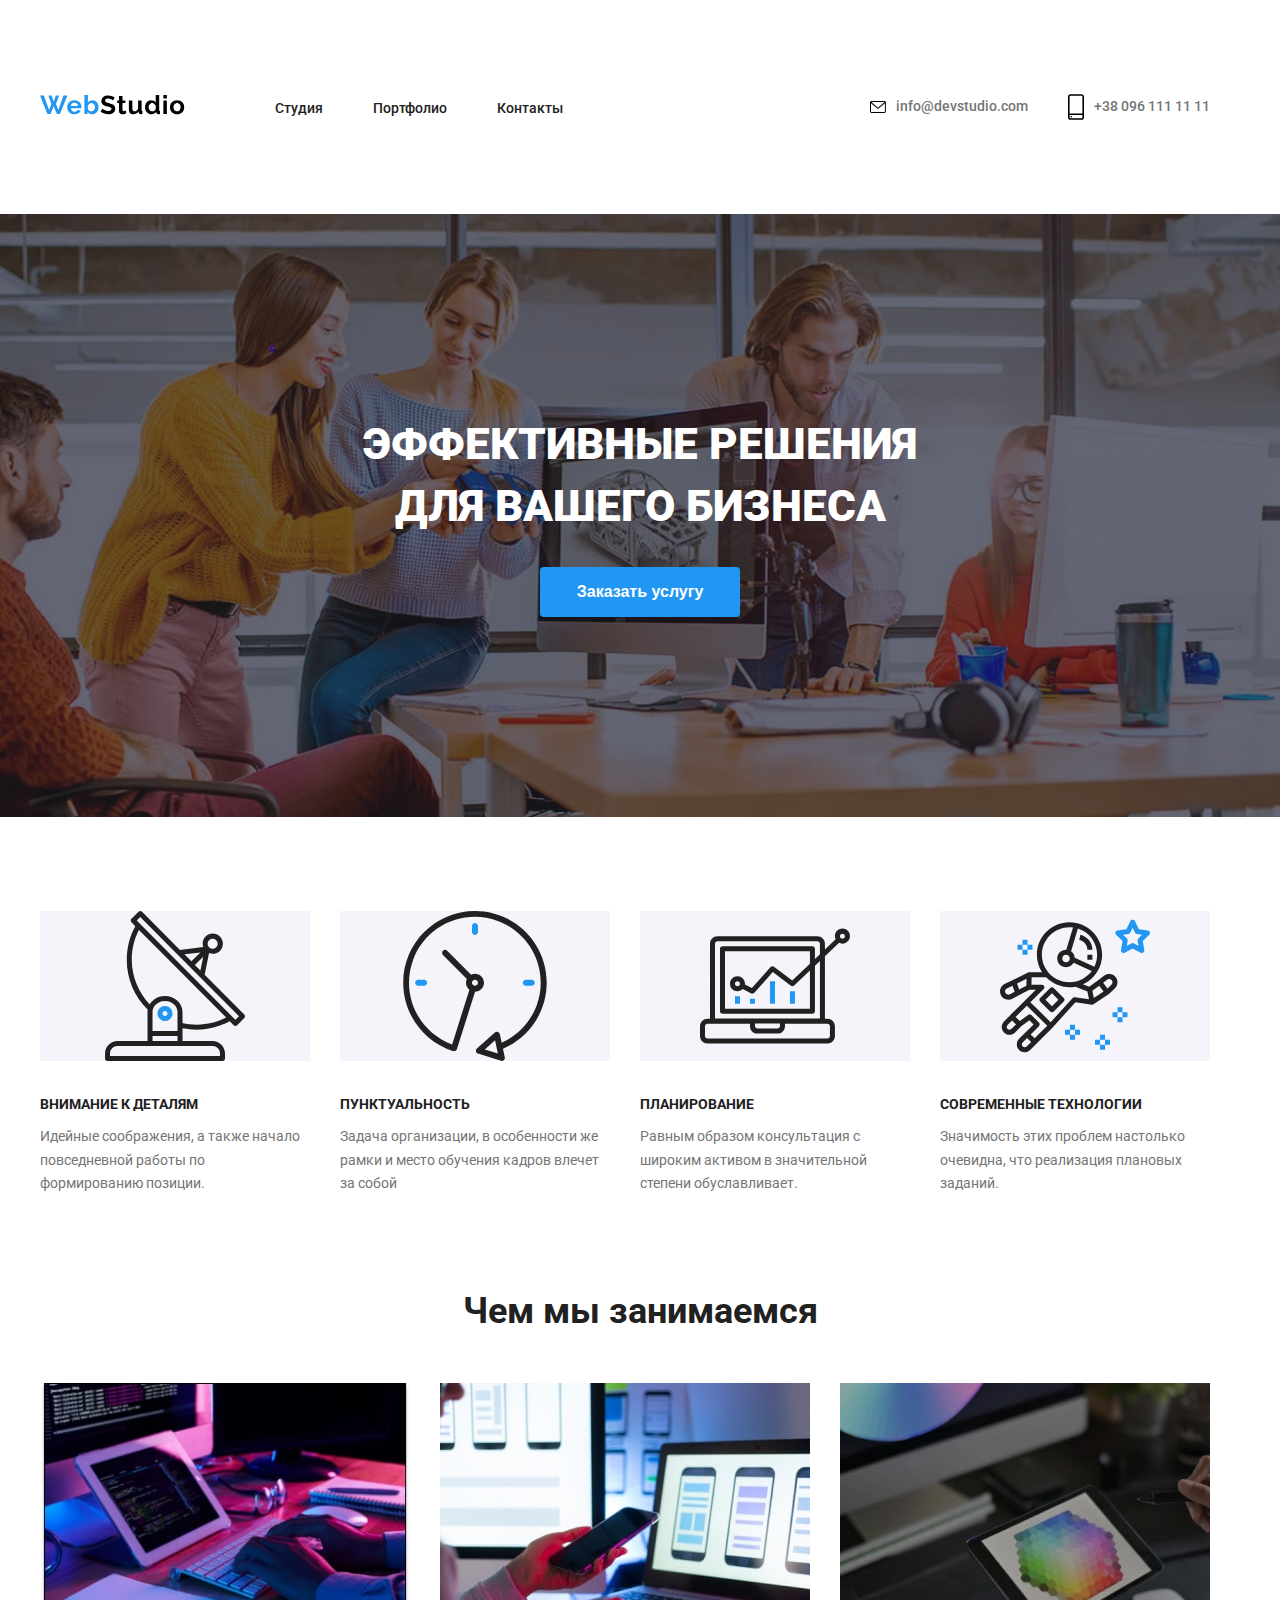
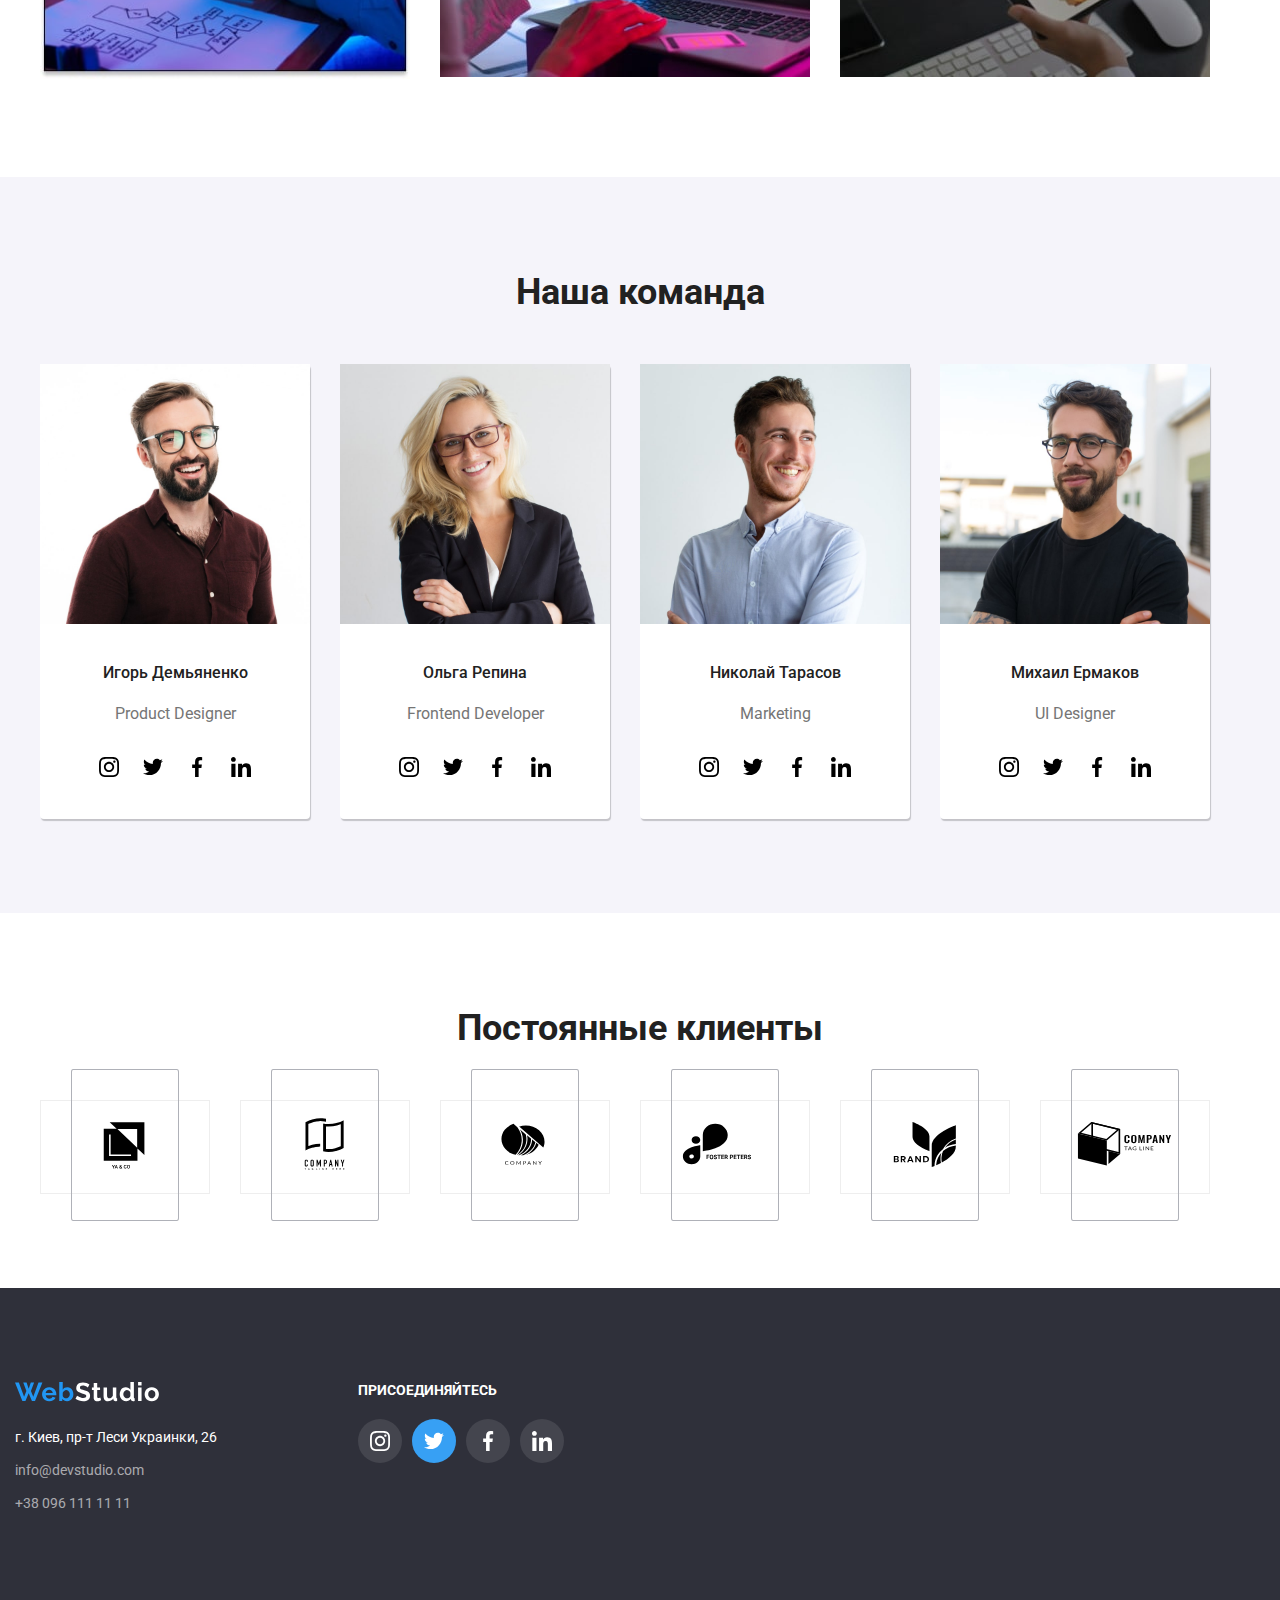
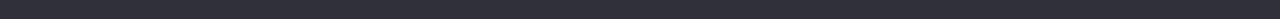
==== index.html @ 352a44be "Add files via upload" ====
<!DOCTYPE html>
<html lang="ru">

<head>
    <meta charset="UTF-8">
    <meta http-equiv="X-UA-Compatible" content="IE=edge">
    <meta name="viewport" content="width=device-width, initial-scale=1.0">
    <title>Document</title>
    <link rel="stylesheet" href="css/style.css">
    <link rel="preconnect" href="https://fonts.googleapis.com">
    <link rel="preconnect" href="https://fonts.gstatic.com" crossorigin>
    <link
        href="https://fonts.googleapis.com/css2?family=Raleway:wght@700&family=Roboto:wght@400;500;700;900&display=swap"
        rel="stylesheet">
    <link rel="stylesheet"
        href="https://cdnjs.cloudflare.com/ajax/libs/modern-normalize/1.0.0/modern-normalize.min.css"
        integrity="sha512-ISS7cAi1PEhQ8jnbJpJZMd29NlhNj4AWYyLOSp2CE/CsHxTCu+r+t0D2yoJudVrd0/8fTVPUVDzY5Tvli75u/g=="
        crossorigin="anonymous" />
</head>

<body>
    <header class="header">
        <div class="container">
            <nav class="header-navigation">
                <a href="" class="header-logo">
                    <img src="./images/logo.svg" alt="Лого сайта"></a>
                <ul class="header-list list">
                    <li class="header-item">
                        <a class="header-link link" href="index.html">Студия</a>
                    </li>
                    <li class="header-item">
                        <a class="header-link link" href="portfolio.html">Портфолио</a>
                    </li>
                    <li class="header-item">
                        <a class="header-link link" href="">Контакты</a>
                    </li>
                </ul>
            </nav>
            <ul class="header-contact list">
                <li class="header-contact-item"> 
                          <svg class="header-mail link" width="16" , hight="12">
                        <use href="./images/sprite.svg#icon-mail" ></use>
                    </svg>
                    <a class="header-mail link" href="mailto:info@devstudio.com"> info@devstudio.com</a>
                </li>
                <li class="header-contact-item">
                    <svg class="header-mail link" width="16" , hight="12">
                        <use href="./images/sprite.svg#icon-smartphone"></use>
                    </svg>
                    <a class="header-tel link" href="tel:+380961111111">+38 096 111 11 11</a>
                </li>
            </ul>
        </div>
    </header>
    <main>
        <section class="hero-one">
            <div class="container">
                <h1 class="hero-one-title">Эффективные решения <br> для вашего бизнеса</h1>
                <button class="hero-one-main-button" type="button">Заказать услугу</button>
            </div>
        </section>
        <section class="hero">
            <div class="container">
                <h2 hidden>Качества компании</h2>
                <ul class="hero-list">
                    <li class="hero-item list">
                        <svg class="hero-logo link" width="270", hight="120" >
                            <use href="./images/sprite.svg#icon-antenna"></use>
                        </svg>
                        <h3 class="hero-item-title">Внимание к деталям</h3>
                        <p class="hero-item-text">Идейные соображения, а также начало повседневной работы по
                            формированию
                            позиции.</p>
                    </li>
                    <li class="hero-item list">
                        <svg class="hero-logo link" width="270" , hight="120">
                            <use href="./images/sprite.svg#icon-clock"></use>
                        </svg>
                        <h3 class="hero-item-title">Пунктуальность</h3>
                        <p class="hero-item-text">Задача организации, в особенности же рамки и место обучения кадров
                            влечет
                            за собой</p>
                    </li>
                    <li class="hero-item list">
                        <svg class="hero-logo link" width="270" , hight="120">
                            <use href="./images/sprite.svg#icon-diagram"></use>
                        </svg>
                        <h3 class="hero-item-title">Планирование</h3>
                        <p class="hero-item-text">Равным образом консультация с широким активом в значительной степени
                            обуславливает.</p>
                    </li>
                    <li class="hero-item list">
                        <svg class="hero-logo link" width="270" , hight="120">
                            <use href="./images/sprite.svg#icon-astronaut"></use>
                        </svg>
                        <h3 class="hero-item-title">Современные технологии</h3>
                        <p class="hero-item-text">Значимость этих проблем настолько очевидна, что реализация плановых
                            заданий.</p>
                    </li>
                </ul>
            </div>
        </section>
        <section class="about section">
            <div class="container">
                <h2 class="about-name">Чем мы занимаемся</h2>
                <ul class="about-list list">
                    <li class="about-item">
                        <img src="./images/box1.jpg" alt="сайты" width="370">
                    </li>
                    <li class="about-item">
                        <img src="./images/box2.jpg" alt="приложения" width="370">
                    </li>
                    <li class="about-item">
                        <img src="./images/box3.jpg" alt="дизайн" width="370">
                    </li>
                </ul>
            </div>
        </section>
        <section class="team section">
            <div class="container">
                <h2 class="team-title">Наша команда</h2>
                <ul class="team-list list">
                    <li class="team-item">
                        <img src="./images/card1.jpg" alt="Игорь Демьяненко" width="270">
                        <h3 class="team-name">Игорь Демьяненко</h3>
                        <p class="team-work" lang="en"> Product Designer </p>
                            <ul class="team-socials socials-list list">
                                <li class="socials-item">
                                    <a href="" class="socials-link link">
                                        <svg class="socials-icon" width="20" , hight="20">
                                            <use href="./images/sprite.svg#icon-instagram"> </use> 
                                        </svg>
                                    </a> 
                                </li>
                                <li class="socials-item">
                                    <a href="" class="socials-link link">
                                        <svg class="socials-icon" width="20" , hight="20">
                                            <use href="./images/sprite.svg#icon-twitter"> </use>
                                        </svg>
                                    </a>
                                </li>
                                <li class="socials-item">
                                    <a href="" class="socials-link link">
                                        <svg class="socials-icon" width="20" , hight="20">
                                            <use href="./images/sprite.svg#icon-facebook"> </use>
                                        </svg>
                                    </a>
                                </li>
                                <li class="socials-item">
                                    <a href="" class="socials-link link">
                                        <svg class="socials-icon" width="20" , hight="20">
                                            <use href="./images/sprite.svg#icon-linkedin"> </use>
                                        </svg>
                                    </a>
                                </li>
                            </ul>
                    </li>
                    <li class="team-item">
                        <img src="./images/card2.jpg" alt="Ольга Репина" width="270">
                        <h3 class="team-name">Ольга Репина</h3>
                        <p class="team-work" lang="en"> Frontend Developer </p>
                        <ul class="team-socials socials-list list">
                            <li class="socials-item">
                                <a href="" class="socials-link link">
                                    <svg class="socials-icon" width="20" , hight="20">
                                        <use href="./images/sprite.svg#icon-instagram"> </use>
                                    </svg>
                                </a>
                            </li>
                            <li class="socials-item">
                                <a href="" class="socials-link link">
                                    <svg class="socials-icon" width="20" , hight="20">
                                        <use href="./images/sprite.svg#icon-twitter"> </use>
                                    </svg>
                                </a>
                            </li>
                            <li class="socials-item">
                                <a href="" class="socials-link link">
                                    <svg class="socials-icon" width="20" , hight="20">
                                        <use href="./images/sprite.svg#icon-facebook"> </use>
                                    </svg>
                                </a>
                            </li>
                            <li class="socials-item">
                                <a href="" class="socials-link link">
                                    <svg class="socials-icon" width="20" , hight="20">
                                        <use href="./images/sprite.svg#icon-linkedin"> </use>
                                    </svg>
                                </a>
                            </li>
                        </ul>
                    </li>
                    <li class="team-item">
                        <img src="./images/card3.jpg" alt="Николай Тарасов" width="270">
                        <h3 class="team-name">Николай Тарасов</h3>
                        <p class="team-work" lang="en"> Marketing </p>
                            <ul class="team-socials socials-list list">
                                <li class="socials-item">
                                    <a href="" class="socials-link link">
                                        <svg class="socials-icon" width="20" , hight="20">
                                            <use href="./images/sprite.svg#icon-instagram"> </use>
                                        </svg>
                                    </a>
                                </li>
                                <li class="socials-item">
                                    <a href="" class="socials-link link">
                                        <svg class="socials-icon" width="20" , hight="20">
                                            <use href="./images/sprite.svg#icon-twitter"> </use>
                                        </svg>
                                    </a>
                                </li>
                                <li class="socials-item">
                                    <a href="" class="socials-link link">
                                        <svg class="socials-icon" width="20" , hight="20">
                                            <use href="./images/sprite.svg#icon-facebook"> </use>
                                        </svg>
                                    </a>
                                </li>
                                <li class="socials-item">
                                    <a href="" class="socials-link link">
                                        <svg class="socials-icon" width="20" , hight="20">
                                            <use href="./images/sprite.svg#icon-linkedin"> </use>
                                        </svg>
                                    </a>
                                </li>
                            </ul>
                    </li>
                    <li class="team-item">
                        <img src="./images/card4.jpg" alt="Михаил Ермаков" width="270">
                        <h3 class="team-name">Михаил Ермаков</h3>
                        <p class="team-work" lang="en"> UI Designer </p>
                            <ul class="team-socials socials-list list">
                                <li class="socials-item">
                                    <a href="" class="socials-link link">
                                        <svg class="socials-icon" width="20" , hight="20">
                                            <use href="./images/sprite.svg#icon-instagram"> </use>
                                        </svg>
                                    </a>
                                </li>
                                <li class="socials-item">
                                    <a href="" class="socials-link link">
                                        <svg class="socials-icon" width="20" , hight="20">
                                            <use href="./images/sprite.svg#icon-twitter"> </use>
                                        </svg>
                                    </a>
                                </li>
                                <li class="socials-item">
                                    <a href="" class="socials-link link">
                                        <svg class="socials-icon" width="20" , hight="20">
                                            <use href="./images/sprite.svg#icon-facebook"> </use>
                                        </svg>
                                    </a>
                                </li>
                                <li class="socials-item">
                                    <a href="" class="socials-link link">
                                        <svg class="socials-icon" width="20" , hight="20">
                                            <use href="./images/sprite.svg#icon-linkedin"> </use>
                                        </svg>
                                    </a>
                                </li>
                            </ul>
                    </li>
                </ul>
            </div>
        </section>
        <section class="clients section">
            <div class="container">
                <h2 class="clients-title">Постоянные клиенты</h2>
                <ul class="clients-list list">
                    <li class="clients-item  ">
                        <a href=""class="clients-link link">
                         <svg class="client-icon" width="106" , hight="60">
                                <use href="./images/sprite.svg#icon-cl1"> </use>
                         </svg>
                        </a>
                    </li>
                    <li class="clients-item ">
                        <a href="" class="clients-link link">
                        <svg class="client-icon" width="106" , hight="60">
                            <use href="./images/sprite.svg#icon-cl2"> </use>
                        </svg>
                        </a>
                    </li>
                    <li class="clients-item ">
                        <a href="" class="clients-link link">
                        <svg class="client-icon" width="106" , hight="60">
                            <use href="./images/sprite.svg#icon-cl3"> </use>
                        </svg>
                        </a>
                    </li>
                    <li class="clients-item ">
                        <a href="" class="clients-link link">
                        <svg class="client-icon" width="106" , hight="60">
                            <use href="./images/sprite.svg#icon-cl4"> </use>
                        </svg>
                        </a>
                    </li>
                    <li class="clients-item ">
                        <a href="" class="clients-link link">
                        <svg class="client-icon" width="106" , hight="60">
                            <use href="./images/sprite.svg#icon-cl5"> </use>
                        </svg>
                        </a>
                    </li>
                    <li class="clients-item ">
                        <a href="" class="clients-link link">
                        <svg class="client-icon" width="106" , hight="60">
                            <use href="./images/sprite.svg#icon-cl6"> </use>
                        </svg>
                        </a>
                    </li>
                </ul>
            </div>
        </section>
    </main>
    <footer class="contact section">
        <div class="contact-title container ">
            <a href=""><img src="images/logo2.svg" alt="Лого сайта"></a>
                <ul class="contact-list list">
                    <li class="contact-item">
                        <p class="contact-item-adress link"> г. Киев, пр-т Леси Украинки, 26 </p>
                    </li>
                    <li class="contact-item">
                        <a class="contact-item-mail link" href="mailto:info@devstudio.com">info@devstudio.com</a>
                    </li>
                    <li class="contact-item">
                        <a class="contact-item-tel link" href="tel:+380961111111">+38 096 111 11 11</a>
                    </li>
                </ul>
        </div>
        <div class="container join">
            <h2 class="join-title">ПРИСОЕДИНЯЙТЕСЬ</h2>
            <ul class="join-list list">
                <li class="join-item">
                    <a href="" class="join-link link">
                        <svg class="join-icon" width="20" , hight="20">
                            <use href="./images/sprite.svg#icon-inst"> </use>
                        </svg>
                    </a>
                </li>
                <li class="join-item">
                    <a href="" class="join-link link">
                        <svg class="join-icon" width="20" , hight="20">
                            <use href="./images/sprite.svg#icon-twit"> </use>
                        </svg>
                    </a>
                </li>
                <li class="join-item">
                    <a href="" class="join-link link">
                        <svg class="join-icon" width="20" , hight="20">
                            <use href="./images/sprite.svg#icon-fac"> </use>
                        </svg>
                    </a>
                </li>
                <li class="join-item">
                    <a href="" class="join-link link">
                        <svg class="join-icon" width="20" , hight="20">
                            <use href="./images/sprite.svg#icon-link"> </use>
                        </svg>
                    </a>
                </li>
            </ul>

        </div>
    </footer>
</body>

</html>
---- css/style.css ----
:root {
  --main-title-color: #757575;
  --secondary-title-color: #000000;
  --main-text-color: #212121;
  --secondary-text-color: #ffffff;
  --accent-color: #2196f3;
}
/*-----HEADER------*/
body {
  font-family: Roboto, Raleway;
  margin: 0;
}

p,
h1,
h2,
h3,
h4,
h5,
h6 {
  margin-top: 0;
  margin-bottom: 0;
}
ul {
  margin-top: 0;
  margin-bottom: 0;
  padding-left: 0;
}
.list {
  list-style: none;
}
.link {
  text-decoration: none;
}
.section {
  padding-top: 94px;
  padding-bottom: 94px;
}
.header {
  padding-bottom: 32px;
  padding-top: 32px;
}
.container {
  width: 1200px;
  padding-left: 15px;
  padding-right: 15px;
  margin: 0 auto;
}
.header .container {
  display: flex;
}
.header-logo {
  margin-right: 90px;
}
.header-navigation {
  display: flex;
  align-items: center;
}
.header-list {
  display: flex;
}
.header-item:not(:last-child) {
  margin-right: 50px;
}
.header-contact-item {
  margin-right: 30px;
}
.header-contact {
  display: flex;
  margin-left: auto;
}
.header-link {
  font-weight: 500;
  font-size: 14px;
  line-height: 1.12;
  letter-spacing: 2%;
  color: var(--main-text-color);
}
.header-item :hover,
.header-item :focus {
  color: var(--accent-color);
}
.header-mail {
  margin-right: 10px;
  font-weight: 500;
  font-size: 14px;
  line-height: 1.12;
  letter-spacing: 2%;
  color: var(--main-title-color);
}
.header-tel {
  font-weight: 500;
  font-size: 14px;
  line-height: 1.12;
  letter-spacing: 2%;
  color: var(--main-title-color);
}
.header-contact-item {
  display: flex;
  align-items: center;
}
.header-contact :hover,
.header-contact :focus {
  color: var(--accent-color);
}
.header-mail: {
  caret-color: auto;
}

/*----HERO-title----*/
.hero-one {
  padding-top: 200px;
  padding-bottom: 200px;
  background-image: linear-gradient(
      rgba(47, 48, 58, 0.4),
      rgba(47, 48, 58, 0.4)
    ),
    url(../images/hero/hero-bg.jpg);
  background-repeat: no-repeat;
  background-position: center;
  background-size: cover;
}
.hero {
  display: flex;
  padding-top: 94px;
}
.hero-one-title {
  font-weight: 900;
  font-size: 44px;
  line-height: 1.4;
  text-align: center;
  text-transform: uppercase;
  letter-spacing: 6%;
  color: var(--secondary-text-color);
  margin-bottom: 30px;
}
.hero-one {
  background-color: #2f303a;
}
.hero-one-main-button {
  width: 200px;
  height: 50px;
  font-weight: 700;
  font-size: 16px;
  line-height: 1.9;
  letter-spacing: 6%;
  color: var(--secondary-text-color);
  background-color: var(--accent-color);
  border: 700px;
  border-radius: 4px;
  display: block;
  margin: 0 auto;
}
/*--------HERO------*/
.hero-list {
  display: flex;
}
.hero-logo {
  background-color: #f5f4fa;
}
.hero-item {
  min-width: 270px;
  margin-right: 30px;
}
.hero-item-title {
  font-weight: 700;
  font-size: 14px;
  line-height: 1.4;
  text-transform: uppercase;
  letter-spacing: 3%;
  margin-top: 30px;
  margin-bottom: 10px;
  color: var(--main-text-color);
}
.hero-item-text {
  font-weight: 400;
  font-size: 14px;
  line-height: 1.7;
  letter-spacing: 3%;
  color: var(--main-title-color);
}

/*-----ABOUT-----*/

.list {
  list-style-type: style none;
}
.about-list {
  display: flex;
}
.about-item {
  margin-right: 30px;
}
.about-name {
  font-weight: 700;
  font-size: 36px;
  line-height: 1.2;
  letter-spacing: 3%;
  margin-bottom: 50px;
  text-align: center;
  color: var(--main-text-color);
}

/*---------TEAM---------*/

.team {
  background-color: #f5f4fa;
}
.team-title {
  font-weight: 700;
  font-size: 36px;
  line-height: 1.2;
  letter-spacing: 3%;
  margin-bottom: 50px;
  text-align: center;
  color: var(--main-text-color);
}
.team-list {
  display: flex;
}
.team-item {
  margin-right: 30px;
  border: 1px;
  background-color: #ffffff;
  text-align: center;
  box-shadow: 1px 2px 1px 0px rgba(0, 0, 0, 0.2);
  border-radius: 4px;
}
.team-name {
  margin-top: 30px;
  margin-bottom: 10px;
  font-weight: 500;
  font-size: 16px;
  line-height: 1.9;
  letter-spacing: 3%;
  color: var(--main-text-color);
}
.team-work {
  margin-bottom: 30px;
  font-weight: 400;
  font-size: 16px;
  line-height: 1.9;
  letter-spacing: 3%;
  color: var(--main-title-color);
  margin-bottom: 16px;
}
.socials-list {
  display: flex;
  justify-content: center;
  margin-bottom: 30px;
}
.socials-item {
  width: 44px;
  height: 44px;
}
.socials-item :not(:last child) {
  margin-right: 10px;
}
.socials-link {
  width: 100%;
  height: 100%;
  display: flex;
  align-items: center;
  justify-content: center;
  border-radius: 50%;
  background-color: #ffffff;
}
.socials-link:hover,
.socials-link:focus {
  background-color: var(--accent-color);
}

.socials-link:hover .socials-icon,
.socials-link:focus .socials-icon {
  fill: var(--secondary-text-color);
}

/*---------clients---------*/

.clients-title {
  font-weight: 700;
  font-size: 36px;
  line-height: 1.2;
  letter-spacing: 3%;
  margin-bottom: 50px;
  text-align: center;
  color: var(--main-text-color);
}

.clients-list {
  display: flex;
  align-items: center;
}

.clients-item {
  width: 170px;
  height: 92px;
  margin-right: 30px;
  display: flex;
  justify-content: center;
  align-items: center;
  border: 1px solid #eeeeee;
}

.client-icon {
  border: 1px, solid #afb1b8;
  border-radius: 2%;
}

.clients-item:hover .clients-link,
.clients-item:focus .clients-link {
  fill: var(--accent-color);
  border: var(--accent-color);
}

/*-------footer-------*/
.contact {
  display: flex;
  background-color: #2f303a;
}
.contact-title {
  width: 321px;
  margin-right: 70px;
}
.contact-list {
  margin-top: 20px;
}
.contact-item {
  margin-bottom: 9px;
}
.contact-item-adress {
  font-weight: 400;
  font-size: 14px;
  line-height: 1.7;
  letter-spacing: 3%;
  color: var(--secondary-text-color);
}
.contact-item-mail {
  font-weight: 400;
  font-size: 14px;
  line-height: 1.7;
  letter-spacing: 3%;
  color: rgba(255, 255, 255, 0.6);
}
.contact-item-tel {
  font-weight: 400;
  font-size: 14px;
  line-height: 1.7;
  letter-spacing: 3%;
  color: rgba(255, 255, 255, 0.6);
}

/*---join----*/
.join {
  display: flex;
  display: block;
}

.join-title {
  font-weight: 700;
  font-size: 14px;
  line-height: 1.2;
  letter-spacing: 3%;
  margin-bottom: 20px;
  align-items: center;
  color: var(--secondary-text-color);
}

.join-list {
  display: flex;
  align-items: center;
}
.join-item {
  width: 44px;
  height: 44px;
  margin-right: 10px;
}

.join-link {
  width: 100%;
  height: 100%;
  display: flex;
  justify-content: center;
  border-radius: 50%;
  background-color: rgba(255, 255, 255, 0.1);
}

.join-list :nth-last-child(4n-1) {
  border-radius: 50%;
  background-color: var(--accent-color);
}

/*-------------PORTFOLIO--------*/
.header-portfolio {
  border: 1px solid #ececec;
}
.menu-list {
  padding-top: 94px;
  padding-bottom: 20px;
  display: flex;
  margin-bottom: 34px;
  justify-content: center;
}
.menu-link {
  font-weight: 500;
  font-size: 16px;
  line-height: 1.6;
  letter-spacing: 3%;
  padding: 6, 22;
  border: none;
  border-radius: 4px;
  margin-right: 8px;
  color: var(--main-text-color);
  background-color: #f5f4fa;
  box-shadow: 0 0 0 0, 2px;
}

.menu-item :hover,
.menu-item :focus {
  color: var(--secondary-text-color);
  background-color: var(--accent-color);
}
.gallery {
  padding-bottom: 94px;
}
.gallery-list {
  display: flex;
  flex-wrap: wrap;
  margin-left: -30px;
  margin-top: -30px;
}
.gallery-item {
  width: 370px;
  flex-basis: ((100% - 3 * 30px)/3);
  margin-left: 30px;
  margin-top: 30px;
  border: 1px solid #eeeeee;
}
.gallery-item :hover,
.gallery-item :focus {
  box-shadow: 1px 4px 6px 0 rgba(0, 0, 0, 0.6);
}

.gallery-name {
  margin-left: 24px;
  margin-top: 20px;
  margin-bottom: 4px;
  font-weight: 700;
  font-size: 18px;
  line-height: 2;
  letter-spacing: 6%;
  color: var(--main-text-color);
}
.gallery-kind {
  margin-left: 24px;
  margin-bottom: 20px;
  font-weight: 400;
  font-size: 16px;
  line-height: 1.9;
  letter-spacing: 3%;
  color: var(--main-title-color);
}
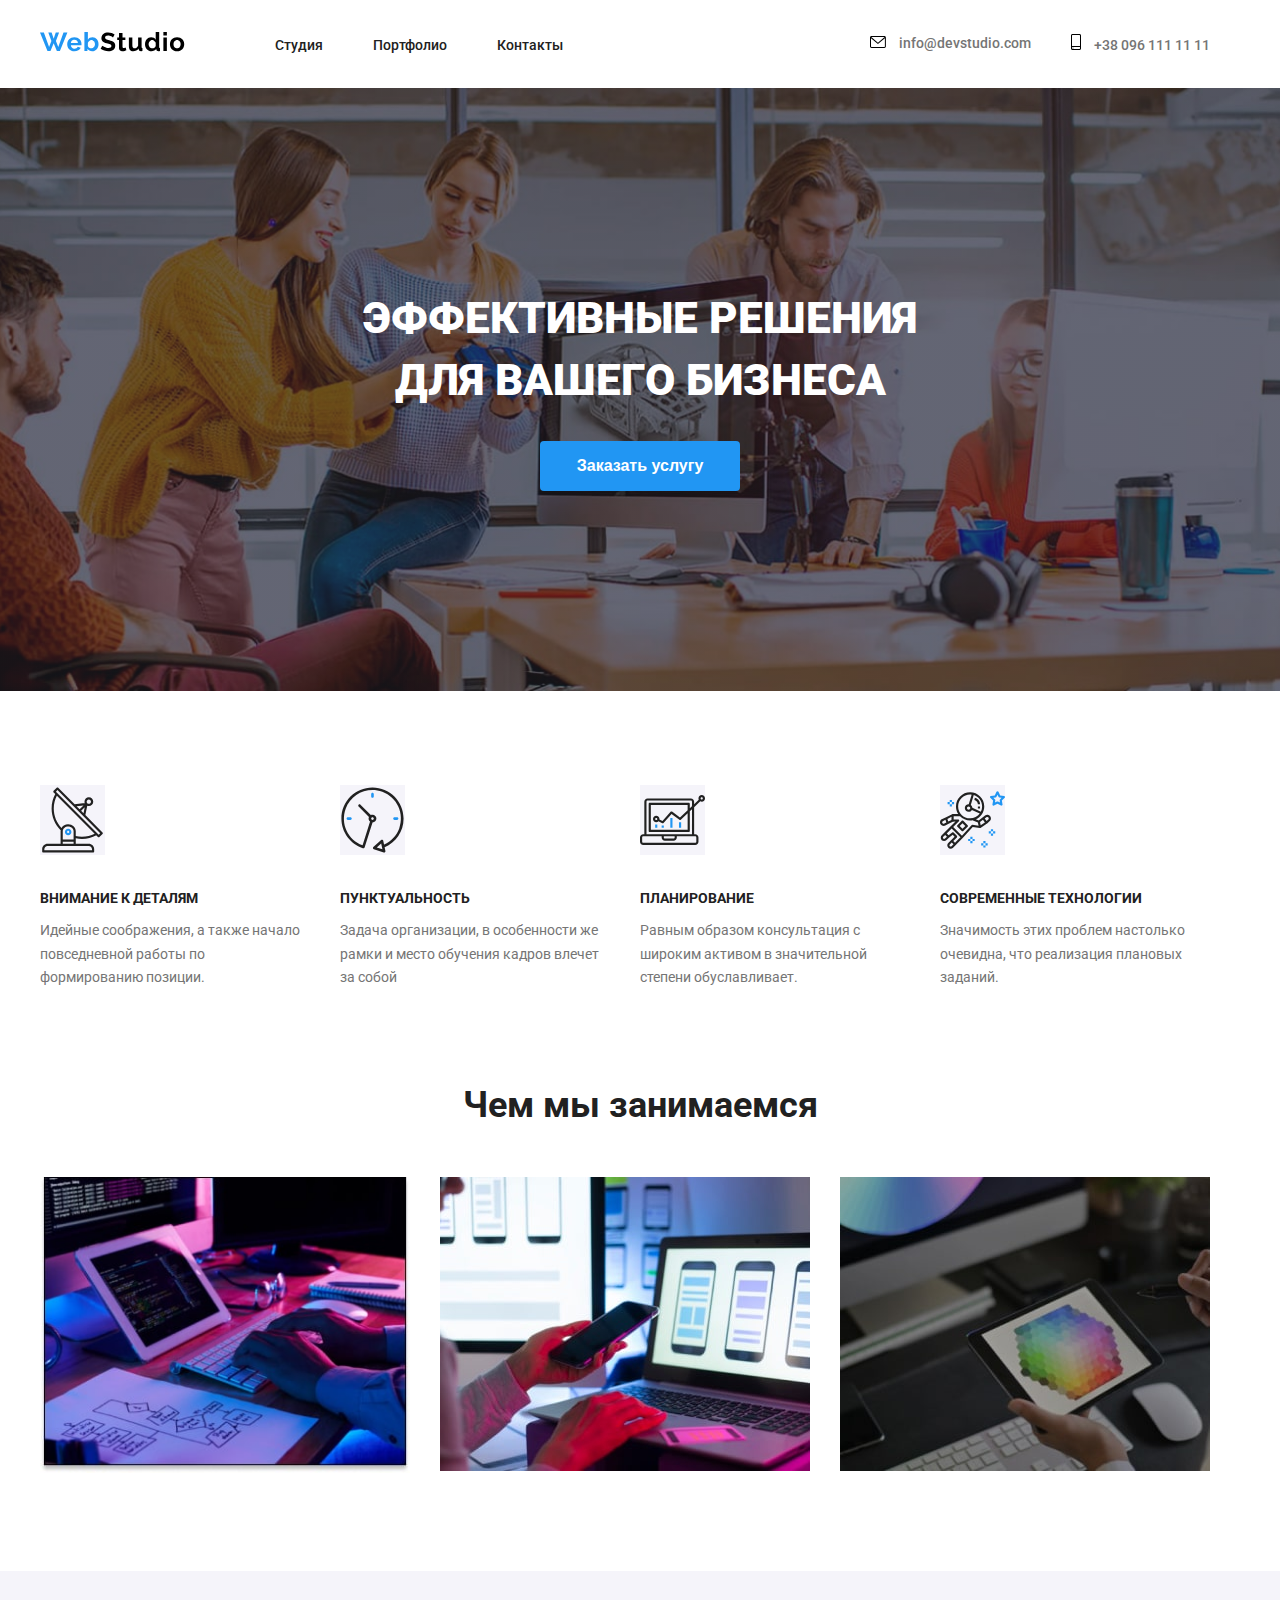
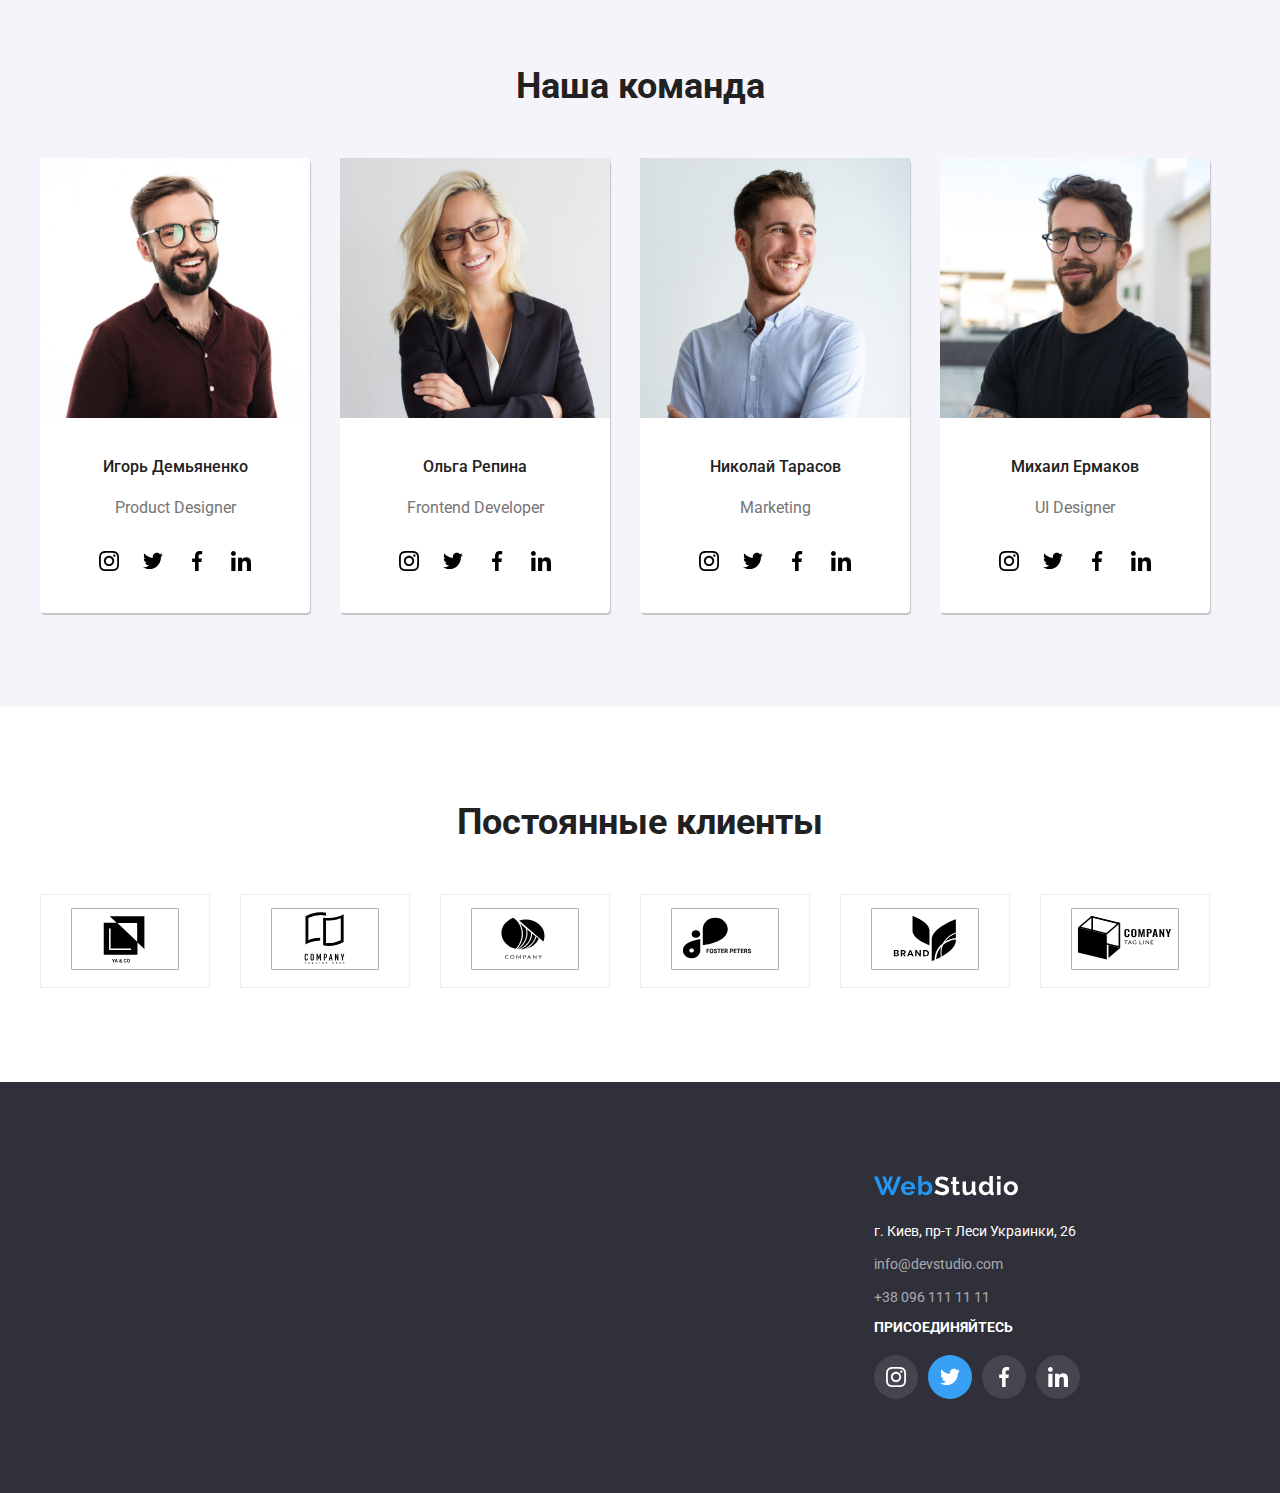
==== commit 4f037051: "Update index.html" ====
--- a/index.html
+++ b/index.html
@@ -1,3 +1,4 @@
+
 <!DOCTYPE html>
 <html lang="ru">
 
@@ -38,16 +39,18 @@
             </nav>
             <ul class="header-contact list">
                 <li class="header-contact-item"> 
-                          <svg class="header-mail link" width="16" , hight="12">
-                        <use href="./images/sprite.svg#icon-mail" ></use>
-                    </svg>
-                    <a class="header-mail link" href="mailto:info@devstudio.com"> info@devstudio.com</a>
+                    <a class="header-mail link" href="mailto:info@devstudio.com">
+                        <svg class="header-mail link" width="16" height="12">
+                            <use href="./images/sprite.svg#icon-mail"></use>
+                        </svg>
+                    info@devstudio.com</a>
                 </li>
                 <li class="header-contact-item">
-                    <svg class="header-mail link" width="16" , hight="12">
-                        <use href="./images/sprite.svg#icon-smartphone"></use>
-                    </svg>
-                    <a class="header-tel link" href="tel:+380961111111">+38 096 111 11 11</a>
+                    <a class="header-tel link" href="tel:+380961111111">
+                        <svg class="header-mail link" width="10" height="16">
+                            <use href="./images/sprite.svg#icon-smartphone"></use>
+                        </svg>
+                        +38 096 111 11 11</a>
                 </li>
             </ul>
         </div>
@@ -64,35 +67,43 @@
                 <h2 hidden>Качества компании</h2>
                 <ul class="hero-list">
                     <li class="hero-item list">
-                        <svg class="hero-logo link" width="270", hight="120" >
-                            <use href="./images/sprite.svg#icon-antenna"></use>
-                        </svg>
+                            <div class="wrapper">
+                                 <svg class="hero-logo link" width="65" height="70" >
+                                <use href="./images/sprite.svg#icon-antenna"></use>
+                                </svg>
+                            </div>
                         <h3 class="hero-item-title">Внимание к деталям</h3>
                         <p class="hero-item-text">Идейные соображения, а также начало повседневной работы по
                             формированию
                             позиции.</p>
                     </li>
                     <li class="hero-item list">
-                        <svg class="hero-logo link" width="270" , hight="120">
-                            <use href="./images/sprite.svg#icon-clock"></use>
-                        </svg>
+                            <div class="wrapper">
+                                <svg class="hero-logo link" width="65" height="70">
+                                    <use href="./images/sprite.svg#icon-clock"></use>
+                                </svg>
+                            </div>
                         <h3 class="hero-item-title">Пунктуальность</h3>
                         <p class="hero-item-text">Задача организации, в особенности же рамки и место обучения кадров
                             влечет
                             за собой</p>
                     </li>
                     <li class="hero-item list">
-                        <svg class="hero-logo link" width="270" , hight="120">
-                            <use href="./images/sprite.svg#icon-diagram"></use>
-                        </svg>
+                        <div class="wrapper">
+                                <svg class="hero-logo link" width="65" height="70">
+                                    <use href="./images/sprite.svg#icon-diagram"></use>
+                                </svg>
+                        </div>
                         <h3 class="hero-item-title">Планирование</h3>
                         <p class="hero-item-text">Равным образом консультация с широким активом в значительной степени
                             обуславливает.</p>
                     </li>
                     <li class="hero-item list">
-                        <svg class="hero-logo link" width="270" , hight="120">
-                            <use href="./images/sprite.svg#icon-astronaut"></use>
-                        </svg>
+                            <div class="wrapper">
+                                <svg class="hero-logo link" width="65" height="70">
+                                    <use href="./images/sprite.svg#icon-astronaut"></use>
+                                </svg>
+                            </div>
                         <h3 class="hero-item-title">Современные технологии</h3>
                         <p class="hero-item-text">Значимость этих проблем настолько очевидна, что реализация плановых
                             заданий.</p>
@@ -127,28 +138,28 @@
                             <ul class="team-socials socials-list list">
                                 <li class="socials-item">
                                     <a href="" class="socials-link link">
-                                        <svg class="socials-icon" width="20" , hight="20">
+                                        <svg class="socials-icon" width="20" height="20">
                                             <use href="./images/sprite.svg#icon-instagram"> </use> 
                                         </svg>
                                     </a> 
                                 </li>
                                 <li class="socials-item">
                                     <a href="" class="socials-link link">
-                                        <svg class="socials-icon" width="20" , hight="20">
+                                        <svg class="socials-icon" width="20" height="20">
                                             <use href="./images/sprite.svg#icon-twitter"> </use>
                                         </svg>
                                     </a>
                                 </li>
                                 <li class="socials-item">
                                     <a href="" class="socials-link link">
-                                        <svg class="socials-icon" width="20" , hight="20">
+                                        <svg class="socials-icon" width="20" height="20">
                                             <use href="./images/sprite.svg#icon-facebook"> </use>
                                         </svg>
                                     </a>
                                 </li>
                                 <li class="socials-item">
                                     <a href="" class="socials-link link">
-                                        <svg class="socials-icon" width="20" , hight="20">
+                                        <svg class="socials-icon" width="20" height="20">
                                             <use href="./images/sprite.svg#icon-linkedin"> </use>
                                         </svg>
                                     </a>
@@ -269,42 +280,42 @@
                 <ul class="clients-list list">
                     <li class="clients-item  ">
                         <a href=""class="clients-link link">
-                         <svg class="client-icon" width="106" , hight="60">
+                         <svg class="client-icon" width="106" , height="60">
                                 <use href="./images/sprite.svg#icon-cl1"> </use>
                          </svg>
                         </a>
                     </li>
                     <li class="clients-item ">
                         <a href="" class="clients-link link">
-                        <svg class="client-icon" width="106" , hight="60">
+                        <svg class="client-icon" width="106" height="60">
                             <use href="./images/sprite.svg#icon-cl2"> </use>
                         </svg>
                         </a>
                     </li>
                     <li class="clients-item ">
                         <a href="" class="clients-link link">
-                        <svg class="client-icon" width="106" , hight="60">
+                        <svg class="client-icon" width="106" height="60">
                             <use href="./images/sprite.svg#icon-cl3"> </use>
                         </svg>
                         </a>
                     </li>
                     <li class="clients-item ">
                         <a href="" class="clients-link link">
-                        <svg class="client-icon" width="106" , hight="60">
+                        <svg class="client-icon" width="106" height="60">
                             <use href="./images/sprite.svg#icon-cl4"> </use>
                         </svg>
                         </a>
                     </li>
                     <li class="clients-item ">
                         <a href="" class="clients-link link">
-                        <svg class="client-icon" width="106" , hight="60">
+                        <svg class="client-icon" width="106" height="60">
                             <use href="./images/sprite.svg#icon-cl5"> </use>
                         </svg>
                         </a>
                     </li>
                     <li class="clients-item ">
                         <a href="" class="clients-link link">
-                        <svg class="client-icon" width="106" , hight="60">
+                        <svg class="client-icon" width="106" height="60">
                             <use href="./images/sprite.svg#icon-cl6"> </use>
                         </svg>
                         </a>
@@ -315,6 +326,7 @@
     </main>
     <footer class="contact section">
         <div class="contact-title container ">
+            <div class="contacts">
             <a href=""><img src="images/logo2.svg" alt="Лого сайта"></a>
                 <ul class="contact-list list">
                     <li class="contact-item">
@@ -327,8 +339,8 @@
                         <a class="contact-item-tel link" href="tel:+380961111111">+38 096 111 11 11</a>
                     </li>
                 </ul>
-        </div>
-        <div class="container join">
+            </div>
+            <div class="join" >
             <h2 class="join-title">ПРИСОЕДИНЯЙТЕСЬ</h2>
             <ul class="join-list list">
                 <li class="join-item">
@@ -360,7 +372,7 @@
                     </a>
                 </li>
             </ul>
-
+        </div>
         </div>
     </footer>
 </body>
--- a/css/style.css
+++ b/css/style.css
@@ -406,7 +406,7 @@
   font-size: 16px;
   line-height: 1.6;
   letter-spacing: 3%;
-  padding: 6, 22;
+  padding: 6px , 22px;
   border: none;
   border-radius: 4px;
   margin-right: 8px;
